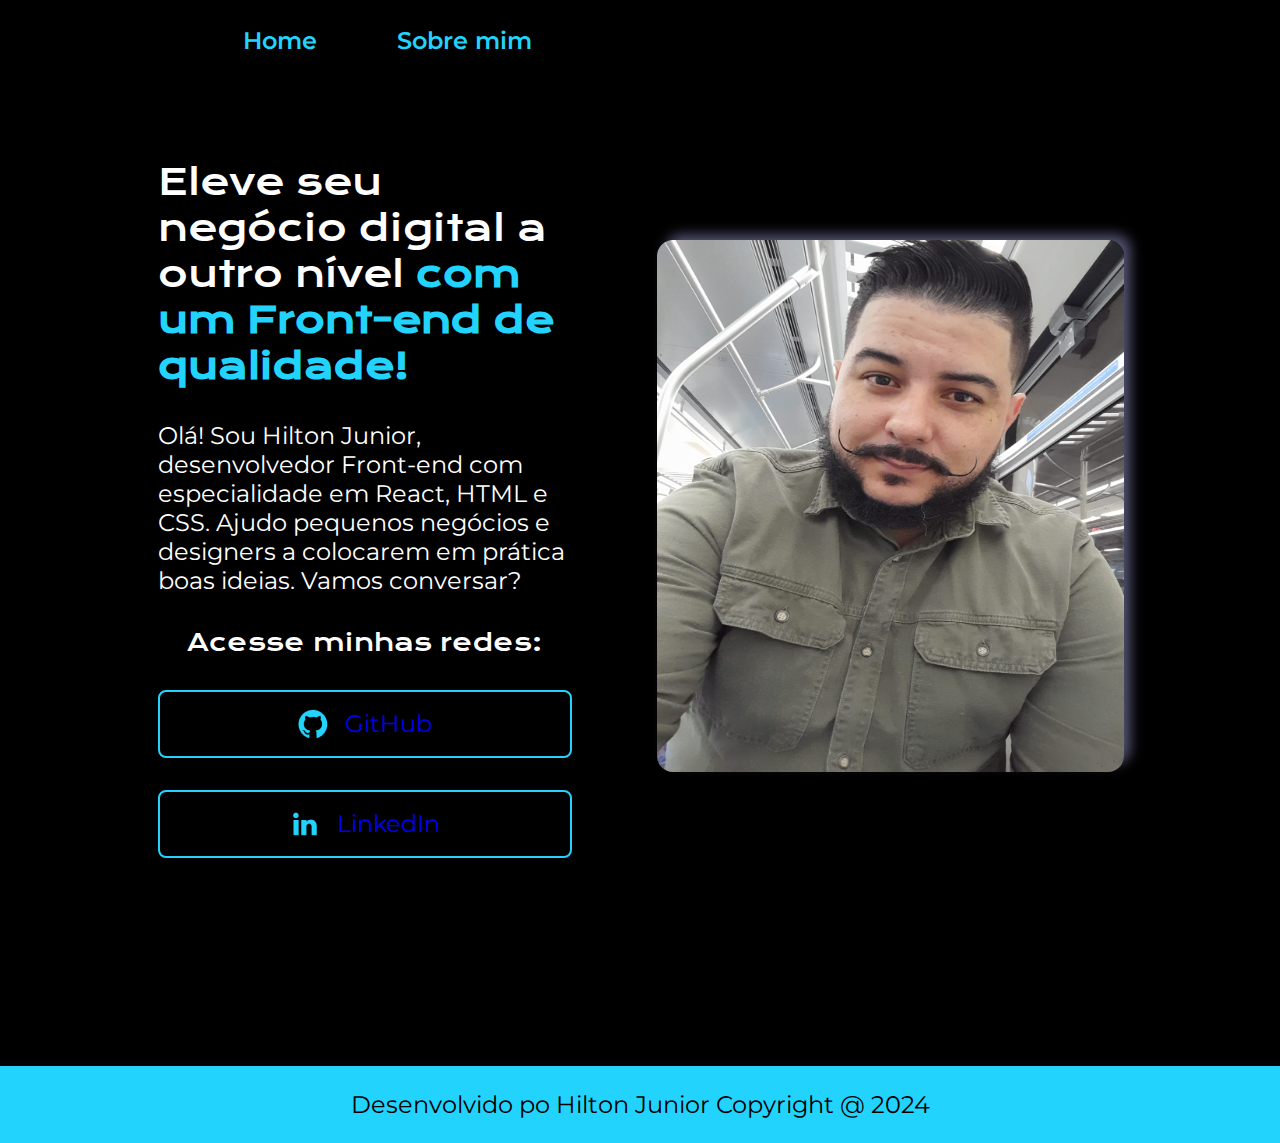
==== index.html @ 77bb29d5 "Update index.html" ====
<!DOCTYPE html>
<html lang="pt-br">
<head>
    <meta charset="UTF-8">
    <meta name="viewport" content="width=device-width, initial-scale=1.0">
    <link rel="stylesheet" href="./src/style.css">
    <title>Hilton Portifolio</title>
</head>
<body>
    <header class="menu-bar"> <!--cabecalho -->
        <nav class="link-menu-bar">   <!-- Cabeçalho menu-->
            <a  class="link-menu" href="index.html">Home</a><!-- Cabecalho menu link-->
            <a class="link-menu" href="sobre.html">Sobre mim</a>
        </nav>
    </header>
    <main class="conteudo">
        <section class="conteudo-text">
            <h1>Eleve seu negócio digital a outro nível <strong>com um Front-end de qualidade!</strong></h1>
            <p>Olá! Sou Hilton Junior, desenvolvedor Front-end com especialidade em React, HTML e CSS. Ajudo pequenos negócios e designers a colocarem em prática boas ideias. Vamos conversar?</p>
            <h2>Acesse minhas redes:</h2>
        <a class="links-link" href="https://github.com/HILTONESJR"><img src="src/img/Logo-github.png">GitHub</a>
        <a class="links-link" href="www.linkedin.com/in/hilton-junior-dev"><img src="/src/img/Logo linkedin.png">LinkedIn</a>
        </section>
        <section class="conteudo-img">
            <img src="./src/img/hilton-jr.jpeg" alt="foto-do-dev" srcset="">
        </section>
    </main>
    <footer class="rodape">
        <p>Desenvolvido po Hilton Junior Copyright @ 2024</p>
    </footer>
    
</body>
</html>
---- src/style.css ----
@import url("https://fonts.googleapis.com/css2?family=Krona+One&family=Montserrat&display=swap");

* {
  margin: 0;
  padding: 0;
}
body {
  background-color: #000;
  color: white;
  width: 100%;
}
.menu-bar {
    padding: 2% 0% 0% 19%;
}
.link-menu-bar {
    display: flex;
    gap: 80px;
}
.link-menu {
    font-family: "Montserrat", sans-serif;
    font-size: 24px;
    font-weight: 600;
    color: #22d4fd;
    text-decoration: none;

}
.conteudo {
    padding: 8% 15%;
  border: 1px solid black;
  display: flex;
  justify-content: row;
  gap: 84px;
  align-items: center;
  justify-content: center;
  
}
.conteudo-text {
  display: flex;
  border: 1px solid black;
  width: 593px;
  flex-direction: column;
  gap: 32px;
  align-items: center;
}
h1 {
  font-size: 36px;
  font-family: "Krona One", sans-serif;
  font-weight: 400;
}
h2 {
  font-size: 24px;
  font-family: "Krona One", sans-serif;
  font-weight: 400;
}
p {
  font-size: 24px;
  font-family: "Montserrat", sans-serif;
}
strong {
  color: #22d4fd;
}
.conteudo-text a {
  font-family: Montserrat;
  font-size: 24px;
  display: flex;
  flex-direction: row;
  gap: 16px;
  text-decoration: none;
  width: 378px;
  border-radius: 8px;
  border: 2px solid #22d4fd;
  justify-content: center;
  align-items: center;
  padding: 16px;
}
.conteudo-text.link-links {
  display: flex;
  flex-direction: column;
}
.links-link:hover {
  font-family: Montserrat;
  font-size: 24px;
  display: flex;
  flex-direction: row;
  gap: 16px;
  text-decoration: none;
  width: 378px;
  border-radius: 8px;
  border: 2px solid #22d4fd;
  justify-content: center;
  align-items: center;
  padding: 16px;
  background-color: #272727;
}
.conteudo-img img {
  width: 467px;
  height: 532px;
  border-radius: 16px;
  box-shadow: 8px -7px 13px -2px rgba(119, 118, 161, 0.75);
  -webkit-box-shadow: 8px -7px 13px -2px rgba(119, 118, 161, 0.75);
  -moz-box-shadow: 8px -7px 13px -2px rgba(119, 118, 161, 0.75);
}
.rodape p {
  margin-top: 104px;
  color: #000;
  font-family: Montserrat;
  font-size: 24px;
  font-weight: 400;
  background-color: #22d4fd;
  text-align: center;
  padding: 24px;
}
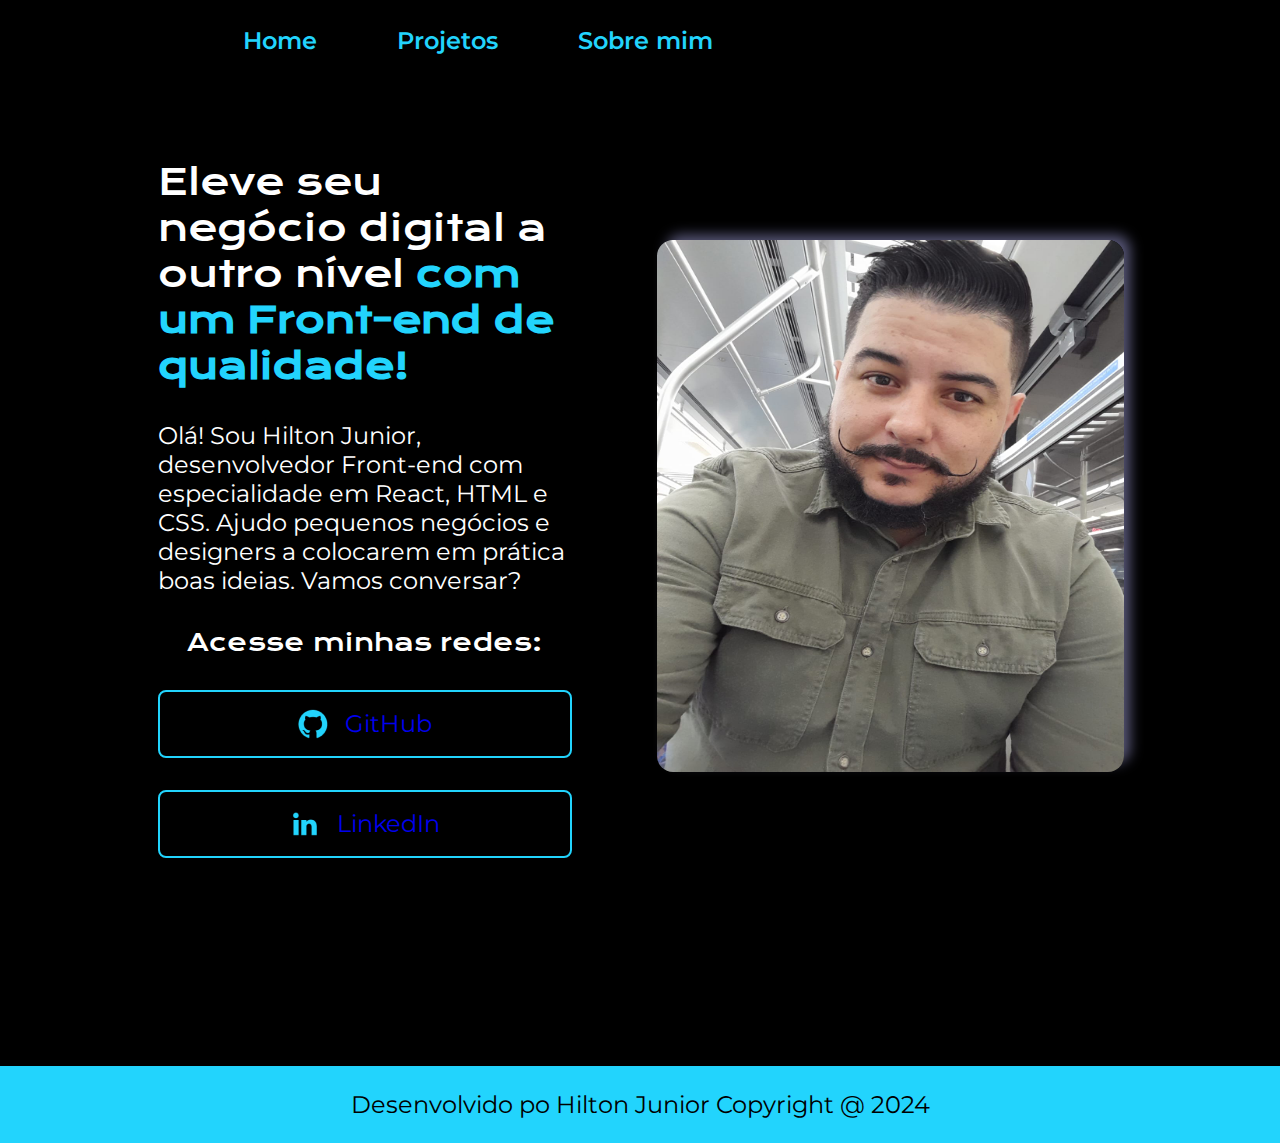
==== commit ad8ef340: "adicionando a pagina projetos e mouse hover em algumas classes" ====
--- a/index.html
+++ b/index.html
@@ -10,7 +10,9 @@
     <header class="menu-bar"> <!--cabecalho -->
         <nav class="link-menu-bar">   <!-- Cabeçalho menu-->
             <a  class="link-menu" href="index.html">Home</a><!-- Cabecalho menu link-->
+            <a class="link-menu" href="projetos.html">Projetos</a>
             <a class="link-menu" href="sobre.html">Sobre mim</a>
+            
         </nav>
     </header>
     <main class="conteudo">
@@ -18,16 +20,17 @@
             <h1>Eleve seu negócio digital a outro nível <strong>com um Front-end de qualidade!</strong></h1>
             <p>Olá! Sou Hilton Junior, desenvolvedor Front-end com especialidade em React, HTML e CSS. Ajudo pequenos negócios e designers a colocarem em prática boas ideias. Vamos conversar?</p>
             <h2>Acesse minhas redes:</h2>
-        <a class="links-link" href="https://github.com/HILTONESJR"><img src="src/img/Logo-github.png">GitHub</a>
-        <a class="links-link" href="www.linkedin.com/in/hilton-junior-dev"><img src="/src/img/Logo linkedin.png">LinkedIn</a>
+        <a class="links-link" href="https://github.com/HILTONESJR"><img src="/src/img/Logo Github.png">GitHub</a>
+        <a class="links-link" href="https://linkedin.com/in/hilton-junior-dev"><img src="./src/img/Logo linkedin.png">LinkedIn</a>
         </section>
         <section class="conteudo-img">
             <img src="./src/img/hilton-jr.jpeg" alt="foto-do-dev" srcset="">
         </section>
+
     </main>
     <footer class="rodape">
         <p>Desenvolvido po Hilton Junior Copyright @ 2024</p>
     </footer>
     
 </body>
-</html>
+</html>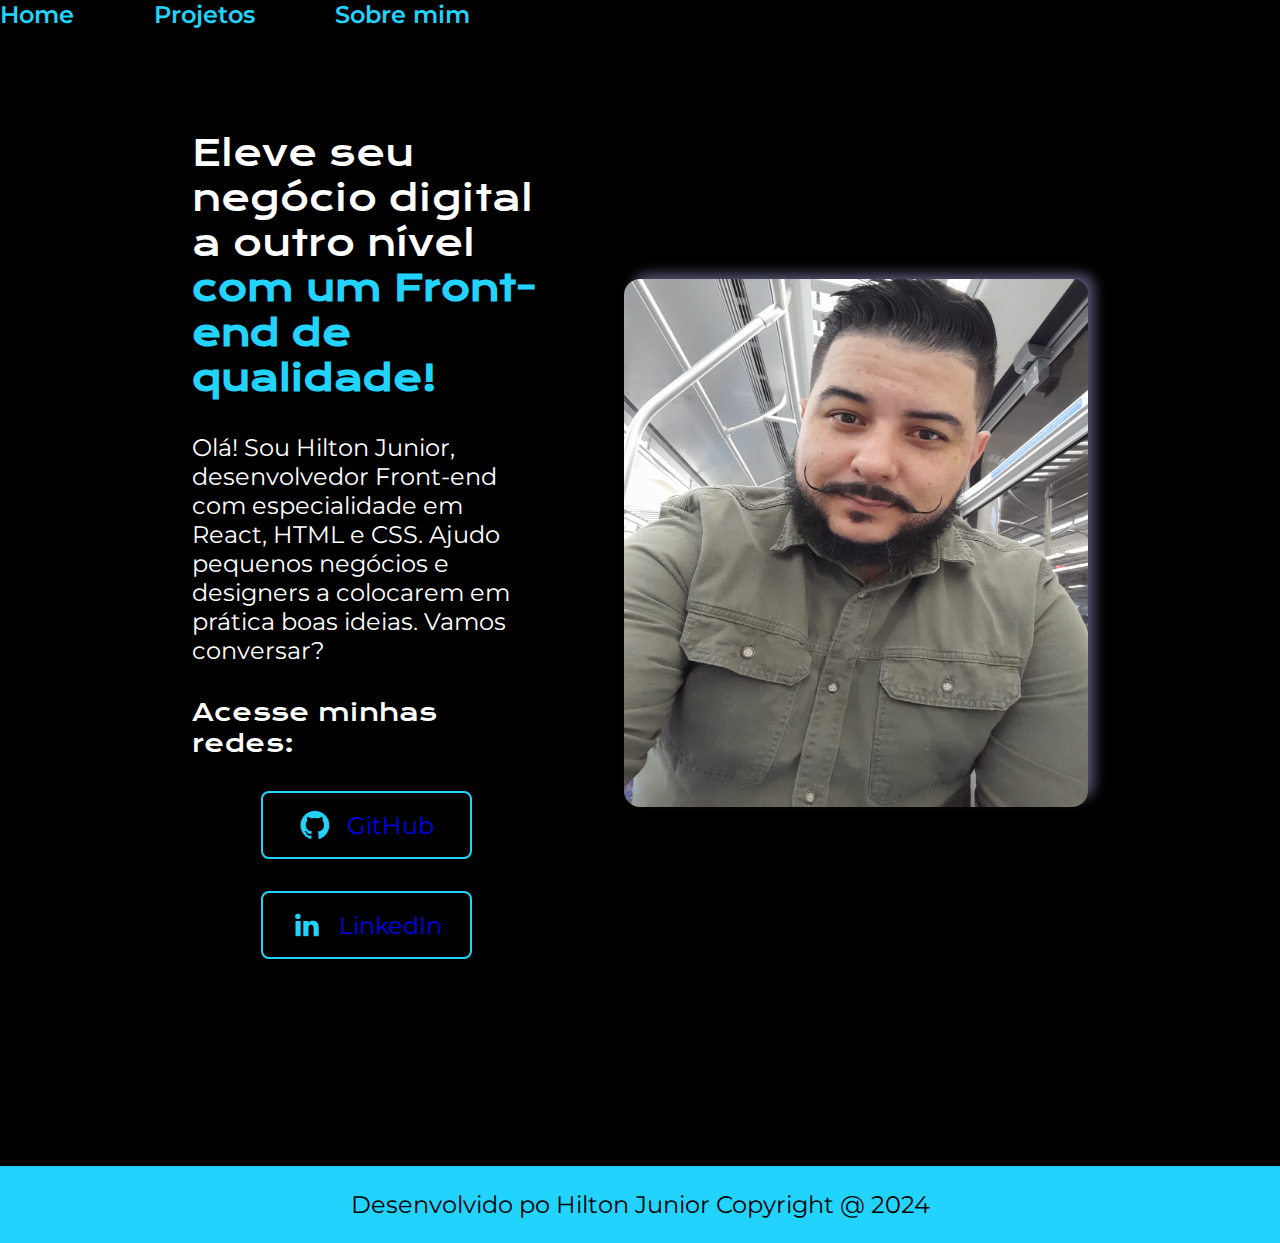
==== commit 313a2557: "menu hamburguer adicionado e ajustes de responsividade" ====
--- a/index.html
+++ b/index.html
@@ -1,36 +1,65 @@
 <!DOCTYPE html>
 <html lang="pt-br">
-<head>
-    <meta charset="UTF-8">
-    <meta name="viewport" content="width=device-width, initial-scale=1.0">
-    <link rel="stylesheet" href="./src/style.css">
+  <head>
+    <meta charset="UTF-8" />
+    <meta name="viewport" content="width=device-width, initial-scale=1.0" />
+    <link rel="stylesheet" href="https://cdnjs.cloudflare.com/ajax/libs/font-awesome/4.7.0/css/font-awesome.min.css">
+    <link rel="stylesheet" href="./src/style.css" />
+    <link rel="stylesheet" href="./src/styless/style-responsive.css" />
     <title>Hilton Portifolio</title>
-</head>
-<body>
-    <header class="menu-bar"> <!--cabecalho -->
-        <nav class="link-menu-bar">   <!-- Cabeçalho menu-->
-            <a  class="link-menu" href="index.html">Home</a><!-- Cabecalho menu link-->
-            <a class="link-menu" href="projetos.html">Projetos</a>
-            <a class="link-menu" href="sobre.html">Sobre mim</a>
-            
-        </nav>
+  </head>
+  <body>
+    <header class="menu-bar"><!--cabecalho -->
+      <!-- Top Navigation Menu -->
+            <div class="topnav">
+                <a href="index.html" class="active">HOME</a>
+                <!-- Navigation links (hidden by default) -->
+                <div id="myLinks">
+                <a href="#news">HOME</a>
+                <a href="projetos.html">PROJETOS</a>
+                <a href="sobre.html">SOBRE</a>
+                </div>
+                <!-- "Hamburger menu" / "Bar icon" to toggle the navigation links -->
+                <a href="javascript:void(0);" class="icon" onclick="myFunction()">
+                <i class="fa fa-bars"></i>
+                </a>
+            </div>
+      <nav class="link-menu-bar">
+        <!-- Cabeçalho menu-->
+        <a class="link-menu" href="index.html">Home</a
+        ><!-- Cabecalho menu link-->
+        <a class="link-menu" href="projetos.html">Projetos</a>
+        <a class="link-menu" href="sobre.html">Sobre mim</a>
+      </nav>
     </header>
     <main class="conteudo">
-        <section class="conteudo-text">
-            <h1>Eleve seu negócio digital a outro nível <strong>com um Front-end de qualidade!</strong></h1>
-            <p>Olá! Sou Hilton Junior, desenvolvedor Front-end com especialidade em React, HTML e CSS. Ajudo pequenos negócios e designers a colocarem em prática boas ideias. Vamos conversar?</p>
-            <h2>Acesse minhas redes:</h2>
-        <a class="links-link" href="https://github.com/HILTONESJR"><img src="/src/img/Logo Github.png">GitHub</a>
-        <a class="links-link" href="https://linkedin.com/in/hilton-junior-dev"><img src="./src/img/Logo linkedin.png">LinkedIn</a>
-        </section>
-        <section class="conteudo-img">
-            <img src="./src/img/hilton-jr.jpeg" alt="foto-do-dev" srcset="">
-        </section>
-
+      <section class="conteudo-text">
+        <h1>
+          Eleve seu negócio digital a outro nível
+          <strong>com um Front-end de qualidade!</strong>
+        </h1>
+        <p>
+          Olá! Sou Hilton Junior, desenvolvedor Front-end com especialidade em
+          React, HTML e CSS. Ajudo pequenos negócios e designers a colocarem em
+          prática boas ideias. Vamos conversar?
+        </p>
+        <h2>Acesse minhas redes:</h2>
+        <a class="links-link" href="https://github.com/HILTONESJR"
+          ><img src="./src/img/Logo-github.png" />GitHub</a
+        >
+        <a class="links-link" href="www.linkedin.com/in/hilton-junior-dev"
+          ><img src="./src/img/Logo linkedin.png" />LinkedIn</a
+        >
+      </section>
+      <section class="conteudo-img">
+        <img src="./src/img/hilton-jr.jpeg" alt="foto-do-dev" srcset="" />
+      </section>
     </main>
     <footer class="rodape">
-        <p>Desenvolvido po Hilton Junior Copyright @ 2024</p>
+      <p>Desenvolvido po Hilton Junior Copyright @ 2024</p>
     </footer>
-    
-</body>
-</html>+  </body>
+  <script
+    src="./src/script.js"
+  ></script>
+</html>
--- a/src/style.css
+++ b/src/style.css
@@ -1,112 +1,121 @@
 @import url("https://fonts.googleapis.com/css2?family=Krona+One&family=Montserrat&display=swap");
+ @import url("https://fonts.googleapis.com/css2?family=Poppins:ital,wght@0,100;0,200;0,300;0,400;0,500;0,600;0,700;0,800;0,900;1,100;1,200;1,300;1,400;1,500;1,600;1,700;1,800;1,900&display=swap");
+
+:root {
+  --cor-primaria: #000;
+  --cor-secundaria: white;
+  --cor-tercaria: #22d4fd;
+
+  --font-primaria: "Krona One", sans-serif;
+  --font-secundaria: "Montserrat", sans-serif;
+}
 
 * {
   margin: 0;
   padding: 0;
 }
 body {
-  background-color: #000;
-  color: white;
+  background-color: var(--cor-primaria);
+  color: var(--cor-secundaria);
   width: 100%;
 }
-.menu-bar {
-    padding: 2% 0% 0% 19%;
+.topnav {
+  display: none;
 }
+
 .link-menu-bar {
     display: flex;
-    gap: 80px;
+    gap: 5rem;
 }
 .link-menu {
-    font-family: "Montserrat", sans-serif;
-    font-size: 24px;
+    font-family: var(--font-secundaria);
+    font-size: 1.5rem;
     font-weight: 600;
-    color: #22d4fd;
+    color: var(--cor-tercaria);
     text-decoration: none;
 
 }
 .conteudo {
-    padding: 8% 15%;
-  border: 1px solid black;
+  padding: 8% 15%;
   display: flex;
   justify-content: row;
-  gap: 84px;
+  gap: 5.2rem;
   align-items: center;
   justify-content: center;
   
 }
 .conteudo-text {
   display: flex;
-  border: 1px solid black;
-  width: 593px;
+  width: 37rem;
   flex-direction: column;
-  gap: 32px;
+  gap: 2rem;
   align-items: center;
 }
 h1 {
-  font-size: 36px;
-  font-family: "Krona One", sans-serif;
+  font-size: 2.2rem;
+  font-family: var(--font-primaria);
   font-weight: 400;
 }
 h2 {
-  font-size: 24px;
-  font-family: "Krona One", sans-serif;
+  font-size: 1.5rem;
+  font-family: var(--font-primaria);
   font-weight: 400;
 }
 p {
-  font-size: 24px;
-  font-family: "Montserrat", sans-serif;
+  font-size: 1.5rem;
+  font-family: var(--font-secundaria);
 }
 strong {
-  color: #22d4fd;
+  color: var(--cor-tercaria);
 }
 .conteudo-text a {
-  font-family: Montserrat;
-  font-size: 24px;
+  font-family: var(--font-secundaria);
+  font-size: 1.5rem;
   display: flex;
   flex-direction: row;
-  gap: 16px;
+  gap: 1rem;
   text-decoration: none;
-  width: 378px;
-  border-radius: 8px;
-  border: 2px solid #22d4fd;
+  width: 50%;
+  border-radius: 0.5rem;
+  border: 2px solid var(--cor-tercaria);
   justify-content: center;
   align-items: center;
-  padding: 16px;
+  padding: 1rem;
 }
 .conteudo-text.link-links {
   display: flex;
   flex-direction: column;
 }
 .links-link:hover {
-  font-family: Montserrat;
-  font-size: 24px;
+  font-family: var(--font-secundaria);
+  font-size: 1.5rem;
   display: flex;
   flex-direction: row;
-  gap: 16px;
+  gap: 1rem;
   text-decoration: none;
-  width: 378px;
-  border-radius: 8px;
-  border: 2px solid #22d4fd;
+  width: 23.6rem;
+  border-radius: 0.5rem;
+  border: 2px solid var(--cor-tercaria);
   justify-content: center;
   align-items: center;
-  padding: 16px;
+  padding: 1rem;
   background-color: #272727;
 }
 .conteudo-img img {
-  width: 467px;
-  height: 532px;
-  border-radius: 16px;
+  width: 29rem;
+  height: 33rem;
+  border-radius: 1rem;
   box-shadow: 8px -7px 13px -2px rgba(119, 118, 161, 0.75);
   -webkit-box-shadow: 8px -7px 13px -2px rgba(119, 118, 161, 0.75);
   -moz-box-shadow: 8px -7px 13px -2px rgba(119, 118, 161, 0.75);
 }
 .rodape p {
-  margin-top: 104px;
-  color: #000;
-  font-family: Montserrat;
-  font-size: 24px;
+  margin-top: 6.5rem;
+  color: var(--cor-primaria);
+  font-family: var(--font-secundaria);
+  font-size: 1.5rem;
   font-weight: 400;
-  background-color: #22d4fd;
+  background-color: var(--cor-tercaria);
   text-align: center;
-  padding: 24px;
+  padding: 1.5rem;
 }
--- a/src/styless/style-responsive.css
+++ b/src/styless/style-responsive.css
@@ -0,0 +1,87 @@
+@media (max-width: 1090px) {
+  .link-menu-bar {
+    display: none;
+  }
+  .menu-bar {
+    margin-top: 100px;
+    width: 100%;
+    height: 40px;
+    
+  }
+/* Style the navigation menu */
+.topnav {
+    display: block;
+    overflow: hidden;
+    background-color: #000000;
+    position: relative;
+    border: white 1px solid;
+  }
+  
+  /* Hide the links inside the navigation menu (except for logo/home) */
+  .topnav #myLinks {
+    display: none;
+  }
+  
+  /* Style navigation menu links */
+  .topnav a {
+    color: rgb(255, 255, 255);
+    font-family: var(--font-secundaria);
+    padding: 14px 16px;
+    text-decoration: none;
+    font-size: 17px;
+    display: block;
+  }
+  
+  /* Style the hamburger menu */
+  .topnav a.icon {
+    background: rgb(58, 51, 51);
+    display: block;
+    position: absolute;
+    right: 0;
+    top: 0;
+  }
+  
+  /* Add a grey background color on mouse-over */
+  .topnav a:hover {
+    background-color: #3a2e2e;
+    color: rgb(255, 255, 255);
+    font-family: var(--font-secundaria);
+  }
+  
+  /* Style the active link (or home/logo) */
+  .active {
+    background-color: #000000;
+    color: white;
+  }
+
+  .conteudo {
+    flex-direction: column-reverse;
+    padding: 16% 8%;
+  }
+
+  .conteudo-img {
+    padding: 8% 16%;
+    justify-content: center;
+  }
+  .conteudo-img img {
+    width: auto;
+  }
+
+  /* Projects Styles*/
+
+  .title-projects {
+    width: auto;
+    margin: auto;
+  }
+
+  .gallery-projects {
+    flex-direction: column;
+    justify-content: center;
+  }
+}
+@media (max-width: 320px) {
+  .gallery-projects {
+    flex-direction: column;
+    justify-content: center;
+  }
+}
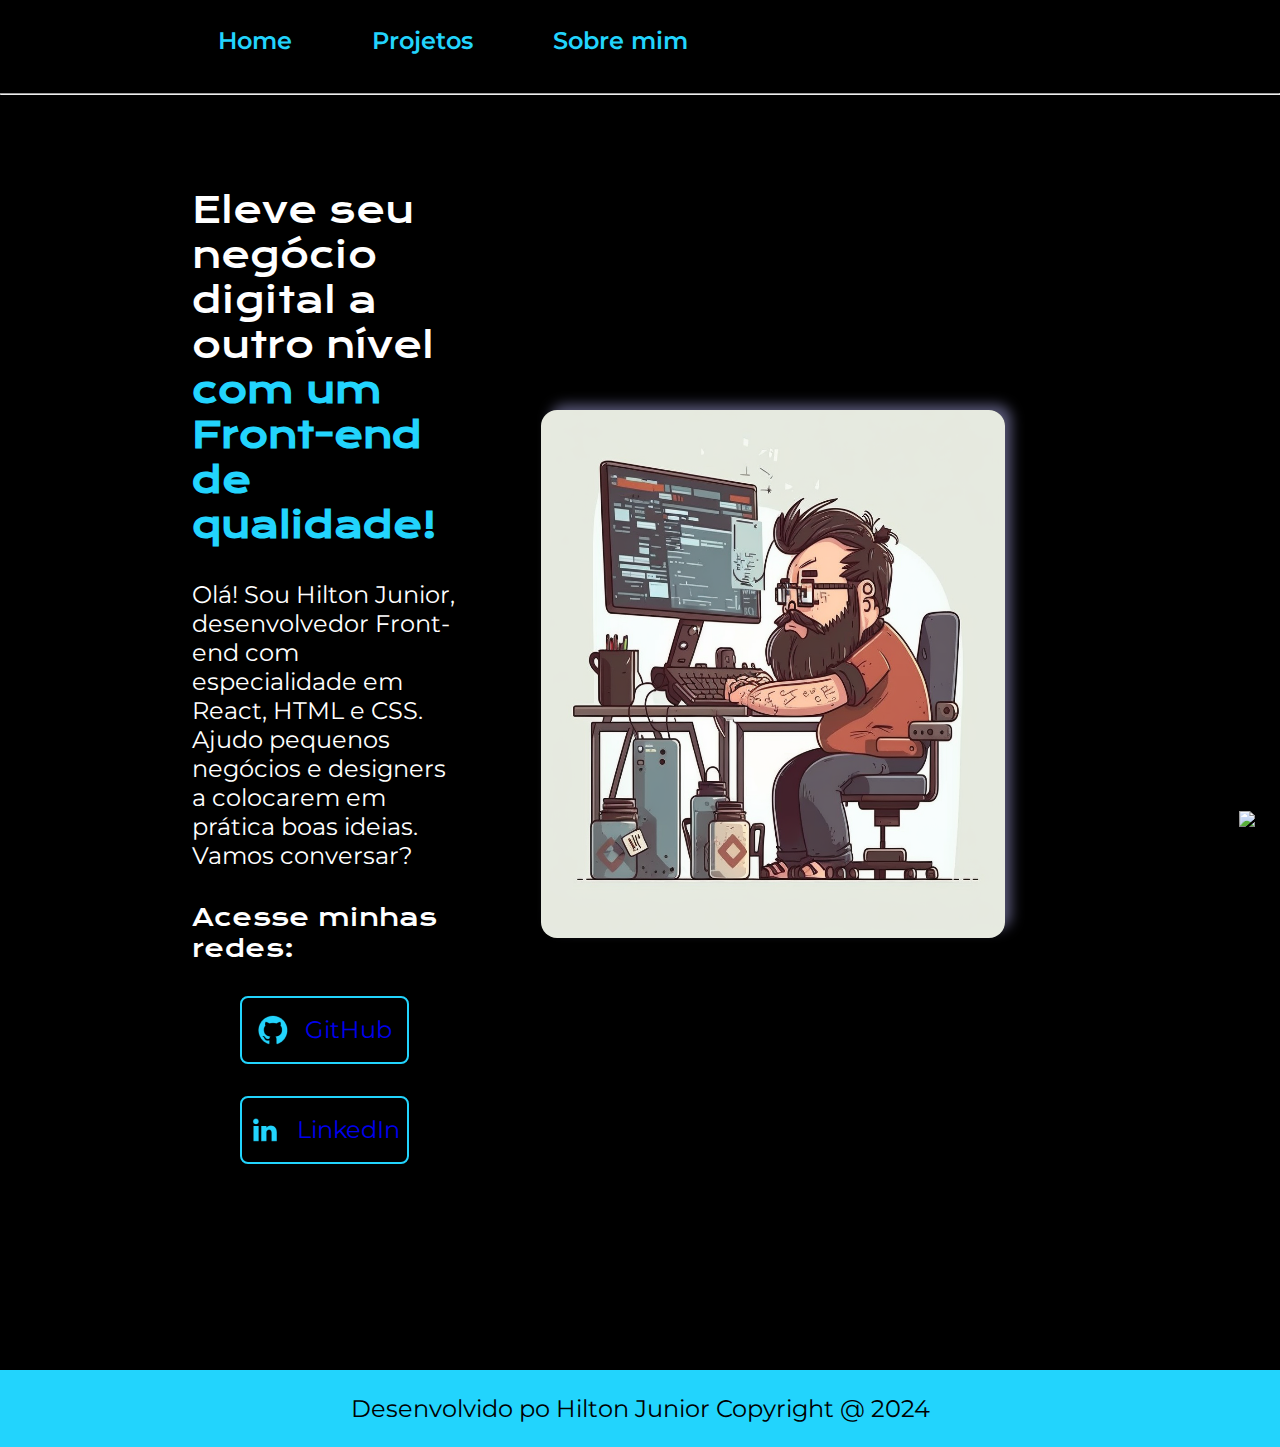
==== commit ef496a73: "ajustadno imagens a resposividade" ====
--- a/index.html
+++ b/index.html
@@ -31,6 +31,7 @@
         <a class="link-menu" href="projetos.html">Projetos</a>
         <a class="link-menu" href="sobre.html">Sobre mim</a>
       </nav>
+      <hr>
     </header>
     <main class="conteudo">
       <section class="conteudo-text">
@@ -52,8 +53,11 @@
         >
       </section>
       <section class="conteudo-img">
-        <img src="./src/img/hilton-jr.jpeg" alt="foto-do-dev" srcset="" />
+        <img src="./src/img/projetcs/dev.front.end.png" alt="foto-do-dev" srcset="" />
       </section>
+      <a href="https://wa.me/11987983355"><img 
+        src="https://img.icons8.com/?size=80&id=d5ntEsf0JRhM&format=png" style="height:64px; position:fixed; bottom: 25px; right: 
+        25px; z-index:99999;" data-selector="img"></a>
     </main>
     <footer class="rodape">
       <p>Desenvolvido po Hilton Junior Copyright @ 2024</p>
--- a/src/style.css
+++ b/src/style.css
@@ -1,5 +1,5 @@
 @import url("https://fonts.googleapis.com/css2?family=Krona+One&family=Montserrat&display=swap");
- @import url("https://fonts.googleapis.com/css2?family=Poppins:ital,wght@0,100;0,200;0,300;0,400;0,500;0,600;0,700;0,800;0,900;1,100;1,200;1,300;1,400;1,500;1,600;1,700;1,800;1,900&display=swap");
+@import url("https://fonts.googleapis.com/css2?family=Poppins:ital,wght@0,100;0,200;0,300;0,400;0,500;0,600;0,700;0,800;0,900;1,100;1,200;1,300;1,400;1,500;1,600;1,700;1,800;1,900&display=swap");
 
 :root {
   --cor-primaria: #000;
@@ -22,10 +22,15 @@
 .topnav {
   display: none;
 }
+.menu-bar {
+  width: 100%;
+  height: 60px;
+}
 
 .link-menu-bar {
     display: flex;
     gap: 5rem;
+    margin: 2% 3% 3% 17%
 }
 .link-menu {
     font-family: var(--font-secundaria);
--- a/src/styless/style-responsive.css
+++ b/src/styless/style-responsive.css
@@ -1,12 +1,14 @@
-@media (max-width: 1090px) {
+@media (max-width: 420px) {
+    body {
+        box-sizing: border-box;
+    }
   .link-menu-bar {
     display: none;
   }
   .menu-bar {
-    margin-top: 100px;
+    
     width: 100%;
-    height: 40px;
-    
+    height: 40px;    
   }
 /* Style the navigation menu */
 .topnav {
@@ -14,7 +16,7 @@
     overflow: hidden;
     background-color: #000000;
     position: relative;
-    border: white 1px solid;
+    
   }
   
   /* Hide the links inside the navigation menu (except for logo/home) */
@@ -58,16 +60,30 @@
     flex-direction: column-reverse;
     padding: 16% 8%;
   }
+  .conteudo-text {
+    width: 90%;
+  }
+  .conteudo-text h1 {
+    font-size: 1.5rem;
+  }
+  .conteudo-text h2 {
+    font-size: 1.5rem;
+  }
+  .conteudo-text p {
+    font-size: 1rem;
+  }
+
 
   .conteudo-img {
-    padding: 8% 16%;
     justify-content: center;
+    margin-left: 3rem;
+    margin-right: 3rem;
   }
   .conteudo-img img {
-    width: auto;
+    width: 60%;
   }
 
-  /* Projects Styles*/
+   /* Projects Styles*/
 
   .title-projects {
     width: auto;
@@ -78,10 +94,104 @@
     flex-direction: column;
     justify-content: center;
   }
-}
-@media (max-width: 320px) {
-  .gallery-projects {
-    flex-direction: column;
-    justify-content: center;
+  .title-projects h1 {
+    text-align: center;
+
+  }
+  .title-projects p {
+    text-align: center;
+
   }
 }
+@media (max-width: 1090px) {
+    .link-menu-bar {
+        display: none;
+      }
+      .menu-bar {
+        
+        width: 100%;
+        height: 40px;    
+      }
+    /* Style the navigation menu */
+    .topnav {
+        display: block;
+        overflow: hidden;
+        background-color: #000000;
+        position: relative;
+     }
+      
+      /* Hide the links inside the navigation menu (except for logo/home) */
+      .topnav #myLinks {
+        display: none;
+      }
+      
+      /* Style navigation menu links */
+      .topnav a {
+        color: rgb(255, 255, 255);
+        font-family: var(--font-secundaria);
+        padding: 14px 16px;
+        text-decoration: none;
+        font-size: 17px;
+        display: block;
+      }
+      
+      /* Style the hamburger menu */
+      .topnav a.icon {
+        background: rgb(58, 51, 51);
+        display: block;
+        position: absolute;
+        right: 0;
+        top: 0;
+      }
+      
+      /* Add a grey background color on mouse-over */
+      .topnav a:hover {
+        background-color: #3a2e2e;
+        color: rgb(255, 255, 255);
+        font-family: var(--font-secundaria);
+      }
+      
+      /* Style the active link (or home/logo) */
+      .active {
+        background-color: #000000;
+        color: white;
+      }
+    
+      .conteudo {
+        flex-direction: column-reverse;
+        padding: 16% 8%;
+      }
+    
+      .conteudo-img {
+        padding: 3% 0%;
+        justify-content: center;
+      }
+      .conteudo-img img {
+        width: 20rem;
+        height: 25rem;
+      }
+    
+      /* Projects Styles*/
+    
+      .title-projects {
+        width: auto;
+        margin: auto;
+      }
+    
+      .gallery-projects {
+        flex-direction: column;
+        justify-content: center;
+      }
+      .conteudo-sobre {
+        flex-direction: column-reverse;
+        padding: 16% 8%;
+      }
+    
+      .conteudo-img-sobre {
+        padding: 3% 0%;
+        justify-content: center;
+      }
+      .conteudo-img-sobre img {
+        width: auto;
+      }
+}